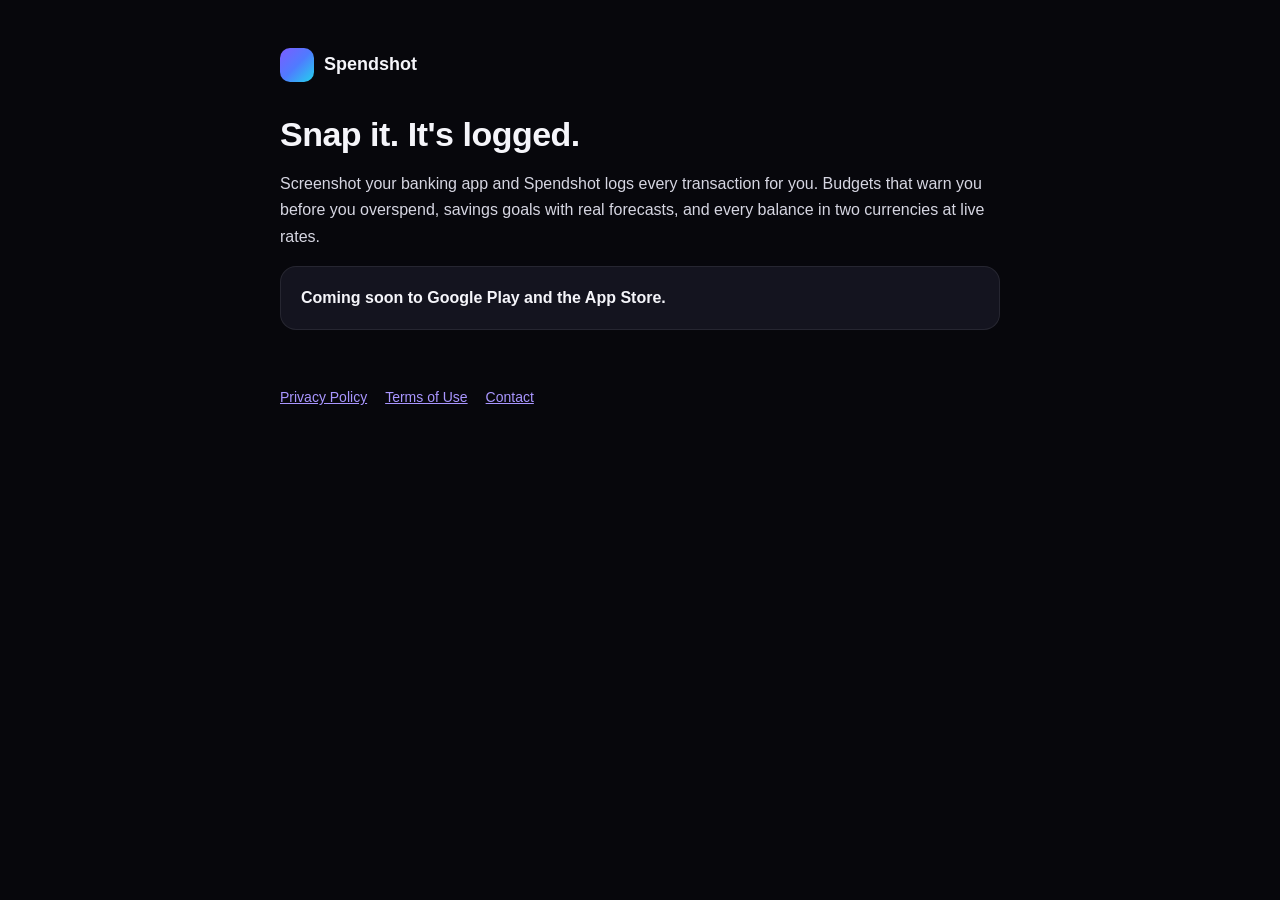
==== index.html @ 0cce738c "Spendshot website: privacy policy, terms and landing page Co-Authored-By: Claude Opus 5.5 <noreply@a" ====
<!doctype html>
<html lang="en">
<head>
<meta charset="utf-8"><meta name="viewport" content="width=device-width, initial-scale=1">
<title>Spendshot · Budget &amp; Expenses</title>
<meta name="description" content="Screenshot your banking app and Spendshot logs every transaction for you. Budgets, goals and two-currency balances.">
<link rel="stylesheet" href="style.css">
</head>
<body><main>
<header><div class="logo"></div><a href="./">Spendshot</a></header>
<h1>Snap it. It's logged.</h1>
<p>Screenshot your banking app and Spendshot logs every transaction for you. Budgets that warn you before you overspend, savings goals with real forecasts, and every balance in two currencies at live rates.</p>
<div class="card"><strong>Coming soon to Google Play and the App Store.</strong></div>
<footer><a href="privacy.html">Privacy Policy</a><a href="terms.html">Terms of Use</a><a href="mailto:spendshot.app@gmail.com">Contact</a></footer>
</main></body>
</html>
---- style.css ----
:root { --bg: #07070C; --surface: #14141F; --text: #F5F5FA; --muted: #9A9AB0; --accent: #7C5CFF; --border: rgba(255,255,255,0.08); }
* { box-sizing: border-box; }
body { margin: 0; background: var(--bg); color: var(--text); font: 16px/1.65 -apple-system, BlinkMacSystemFont, "Inter", "Segoe UI", sans-serif; }
main { max-width: 760px; margin: 0 auto; padding: 48px 20px 80px; }
header { display: flex; align-items: center; gap: 10px; margin-bottom: 32px; }
.logo { width: 34px; height: 34px; border-radius: 10px; background: linear-gradient(135deg, #7C5CFF, #4F7BFF, #22D3EE); }
header a { color: var(--text); text-decoration: none; font-weight: 700; font-size: 18px; }
h1 { font-size: 34px; line-height: 1.2; margin: 0 0 6px; letter-spacing: -0.5px; }
h2 { font-size: 20px; margin: 36px 0 8px; }
p, li { color: #D6D6E2; }
.muted { color: var(--muted); font-size: 14px; }
a { color: #A996FF; }
table { width: 100%; border-collapse: collapse; margin: 12px 0; font-size: 15px; }
th, td { text-align: left; padding: 10px 12px; border-bottom: 1px solid var(--border); vertical-align: top; }
th { color: var(--muted); font-weight: 600; }
.card { background: var(--surface); border: 1px solid var(--border); border-radius: 16px; padding: 18px 20px; margin: 16px 0; }
footer { margin-top: 56px; color: var(--muted); font-size: 14px; display: flex; gap: 18px; flex-wrap: wrap; }
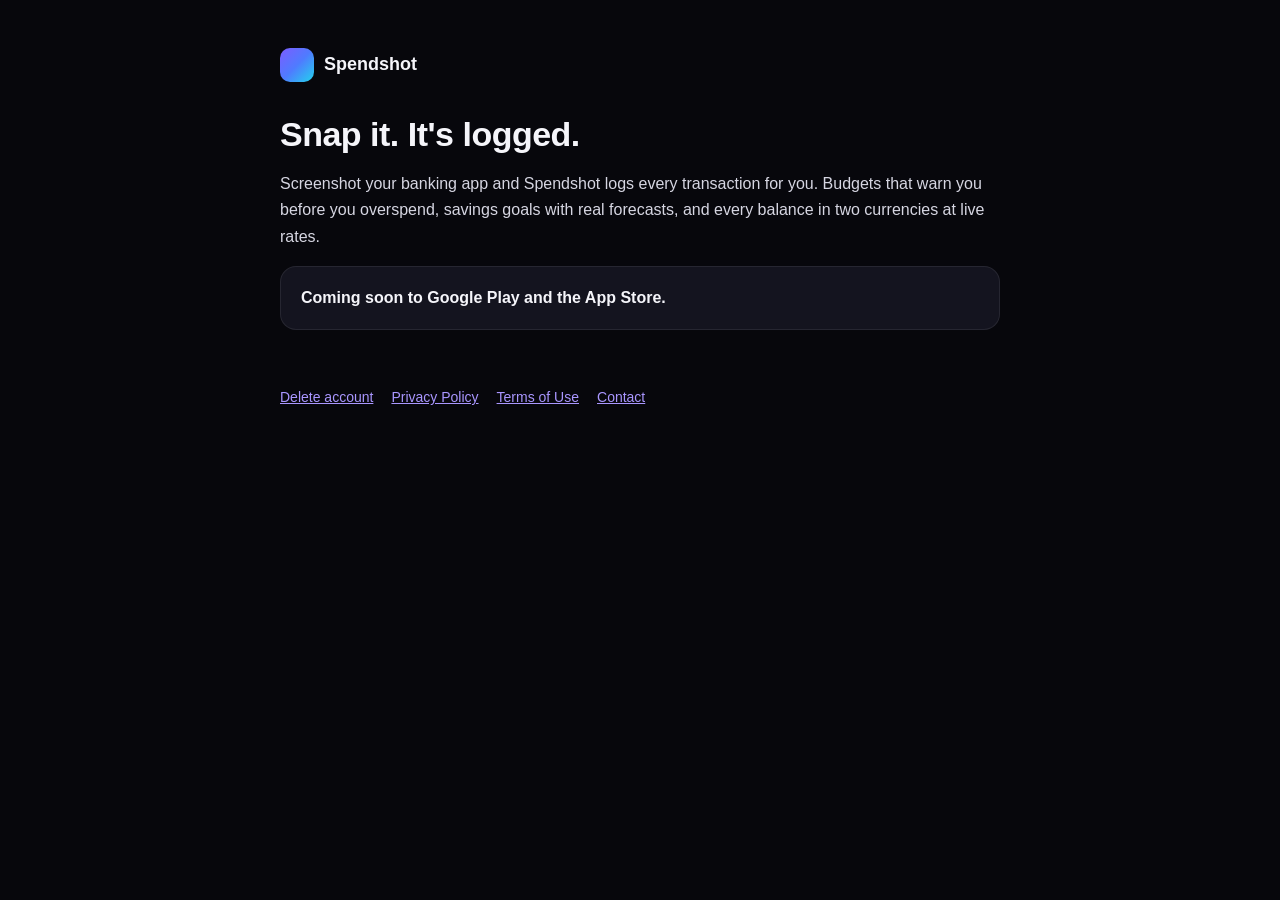
==== commit 6564c7de: "Add account deletion page; mention in-app deletion in privacy policy Co-Authored-By: Claude Opus 5.5" ====
--- a/index.html
+++ b/index.html
@@ -11,6 +11,6 @@
 <h1>Snap it. It's logged.</h1>
 <p>Screenshot your banking app and Spendshot logs every transaction for you. Budgets that warn you before you overspend, savings goals with real forecasts, and every balance in two currencies at live rates.</p>
 <div class="card"><strong>Coming soon to Google Play and the App Store.</strong></div>
-<footer><a href="privacy.html">Privacy Policy</a><a href="terms.html">Terms of Use</a><a href="mailto:spendshot.app@gmail.com">Contact</a></footer>
+<footer><a href="delete-account.html">Delete account</a><a href="privacy.html">Privacy Policy</a><a href="terms.html">Terms of Use</a><a href="mailto:spendshot.app@gmail.com">Contact</a></footer>
 </main></body>
 </html>
